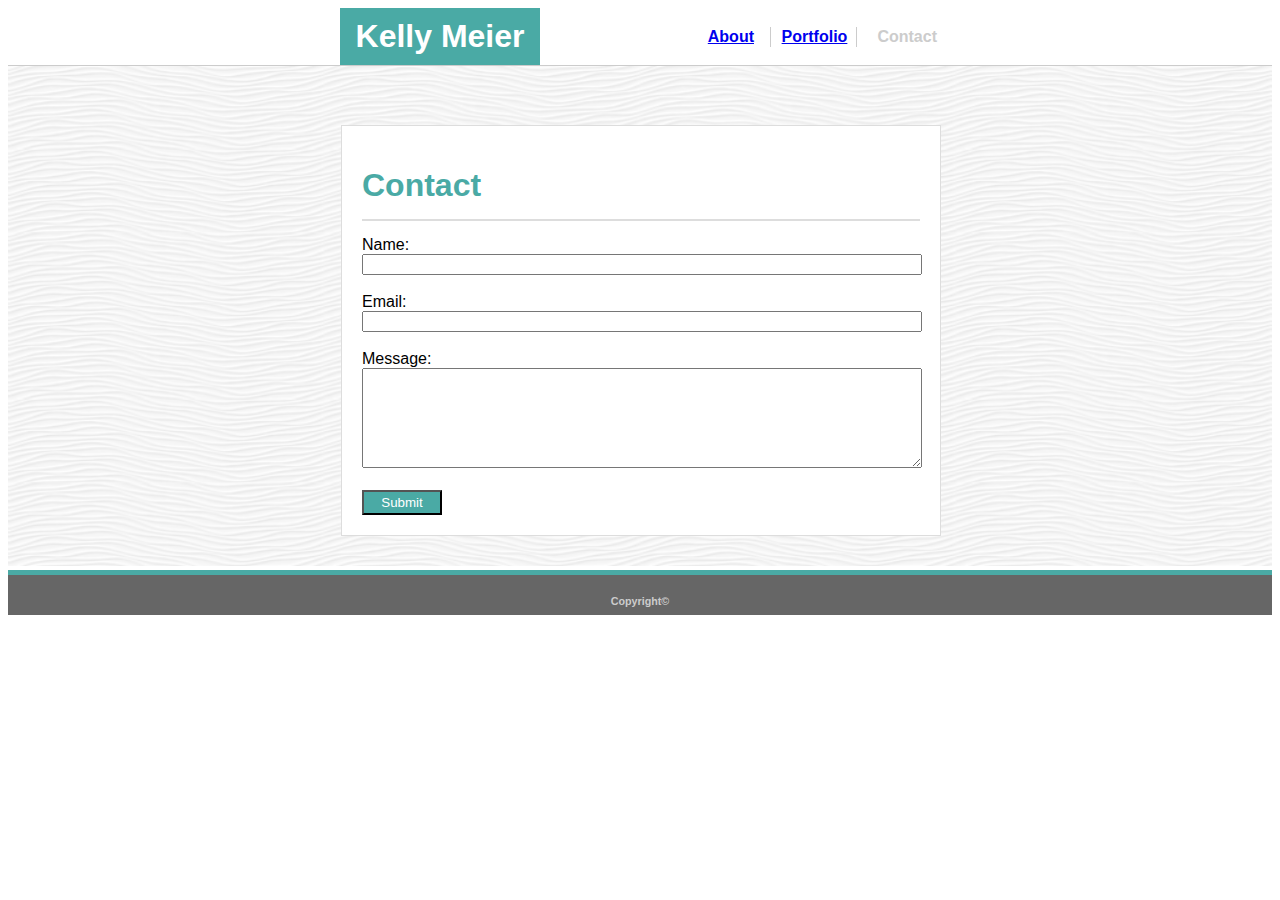
==== contact.html @ c67b884c "added files/folder from Basic-Portfolio" ====
<!DOCTYPE html>
<html>
    <head>
        <meta charset="utf-8">
        <link rel="stylesheet" type="text/css" href="assets/css/style.css">
        <title>Kelly Meier's Webpage</title>
    </head>
<body>
<div class="header2">
    <h1 id="head">Kelly Meier</h1>
    <table class="clearfix">
        <tr>
            <div class="table-data">
                <th id="about" scope=col><a href="index.html">About</a></th>
                <th id="portfolio" scope=col><a href="portfolio.html">Portfolio</a></th>
                <th id="contact" scope=col>Contact</th>
            </div>
        </tr>
    </table>
</div>
<div class="main-content">
    <div id="background-pattern">
        <img src="assets/images/white-waves.png" width=100% height=500px;>
    </div>
    <div class="contact">
        <h1 id="main-contact">Contact</h1>
        <form id=form>
                Name:<br>
                <input class="name-email" type="text" name="Name"><br>
                <br>
                Email:<br>
                <input class="name-email" type="text" name="Email"><br>
                <br>
                Message:<br>
                <textarea id="message" type="text" name="Message" rows="4" cols="50"></textarea><br>
                <br>
                <input id="submit" type="submit">
              </form>
    </div>
    <h6 id="footer">Copyright©</h6>
    
</div>
</body>


</html>
---- assets/css/style.css ----
*   {
    box-sizing: border-box;
}
body    {
    font-family: Arial, Helvetica, sans-serif;
}
.header {
    width: 960px;
    margin: auto;
    overflow: auto;
}

#head  {
    color:  #ffffff;
    background-color: #4aaaa5;    
    width: 200px;
    text-align: center;
    padding-top: 10px;
    padding-bottom: 10px;
    margin-bottom: 0;
    margin-top: 0;

}
table   {
    float: right;
    width: 250px;
    margin-top: -40px;

}
th  {
    width: 70px;
    text-align: right;
    color: #cccccc;

}
#about  {
    border-right: solid .5px gray;
    text-align: center;
    border-color: #cccccc;
}
#portfolio  {
    border-right: solid .5px gray;
    text-align: center;
    width: 75px;
    border-color: #cccccc;
}
#contact1    {
    text-align: center;
}
.main-content   {
    position: relative;
}
#background-pattern {
    border-bottom-width: 5px;
    border-bottom-color: #4aaaa5;
    border-bottom-style: solid;
    border-top-width: 1px;
    border-top-color: #cccccc;
    border-top-style: solid;
}
#about-me   {
    width: 960px;
    margin: auto;
    background-color: white;
    margin-top: -450px;
    position: absolute;
    right: 0px;
    left: 2px;
    padding: 20px;
    border: #dddddd 1px solid;
}

#main   {
    color: #4aaaa5;
    background-color: white;
    padding-top: 0px;
    margin-bottom: 15px;
    margin-top: 5px;
}
p   {
    background-color: white;
    border-top-width: 2px;
    border-top-color: #dddddd;
    border-top-style: solid;
    padding-top: 20px;
    line-height: 1.75;
    font-size: 115%; 
}
#kelly-image {
    float: left;
    margin-right: 25px;
}
#footer  {
    text-align: center;
    background-color: #666666;
    height: 40px;
    width: 100%;
    margin-top: 0;
    padding-top: 20px;
    color: #cccccc;
}
.contact   {
    width: 600px;
    margin: auto;
    background-color: white;
    margin-top: -450px;
    position: absolute;
    right: 0px;
    left: 2px;
    padding: 20px;
    border: #dddddd 1px solid;
}
#form   {
    text-align: left;
    background-color: white;
    border-top-width: 2px;
    border-top-color: #dddddd;
    border-top-style: solid;
    padding-top: 15px;
}
#main-contact   {
    color: #4aaaa5;
    background-color: white;
    text-align: left;
    margin-bottom: 15px;
}
#submit {
    color:  #ffffff;
    background-color: #4aaaa5;
    width: 80px;
    height: 25px;
}
#message    {
    height: 100px;
    width: 560px;
}
.name-email {
    width: 560px;
}
.header2    {
    width: 600px;
    margin: auto;
    overflow: auto;
}
#main-portfolio   {
    color: #4aaaa5;
    background-color: white;
    text-align: left;
    margin-bottom: 15px;
    margin-left: -5px;
    border-bottom: solid 1px  #cccccc;
    padding-bottom: 13px;
}
h6  {
    color: white;
    background-color: #4aaaa5;
    text-align: center;
    width: 25%;
    height: 30px;
    padding-top: 9px;
    margin: 0;   

}
#table1 {
    width: 575px;
    margin-top: 10px;
    height: 275px;
    padding: 10px;
}
td  {
    width: 30%;
}
.label  {
    width:60%;
    position: relative;
    top: -25px;
}
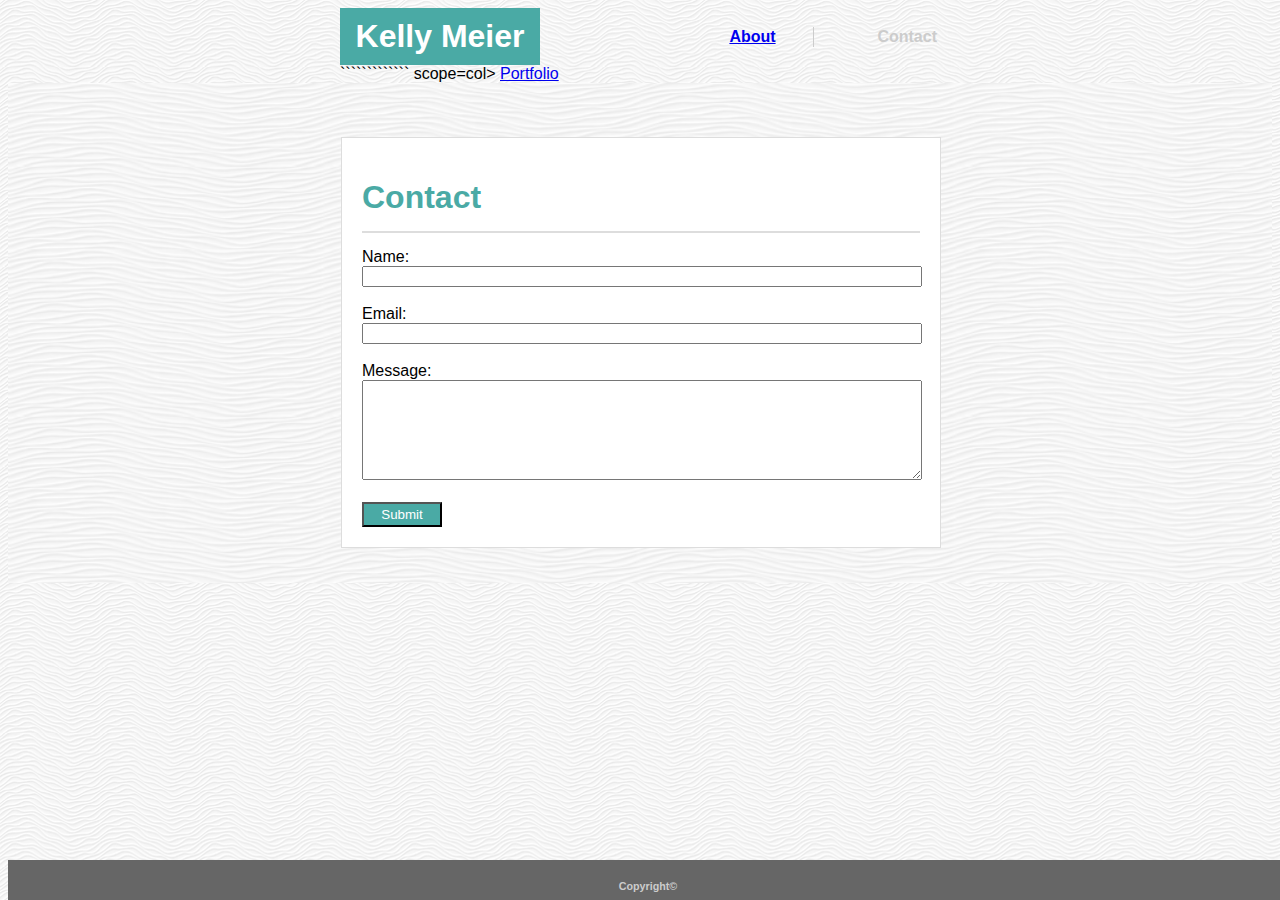
==== commit cfbcccb8: "added link to trivia game" ====
--- a/contact.html
+++ b/contact.html
@@ -1,45 +1,84 @@
 <!DOCTYPE html>
 <html>
-    <head>
-        <meta charset="utf-8">
-        <link rel="stylesheet" type="text/css" href="assets/css/style.css">
-        <title>Kelly Meier's Webpage</title>
-    </head>
+
+<head>
+    <meta charset="utf-8">
+    <meta name="viewport"
+        content="width-device-width, initial scale=1">
+    <link rel="stylesheet"
+        type="text/css"
+        href="assets/css/style.css">
+    <title>Kelly Meier's
+        Webpage</title>
+</head>
+
 <body>
-<div class="header2">
-    <h1 id="head">Kelly Meier</h1>
-    <table class="clearfix">
-        <tr>
-            <div class="table-data">
-                <th id="about" scope=col><a href="index.html">About</a></th>
-                <th id="portfolio" scope=col><a href="portfolio.html">Portfolio</a></th>
-                <th id="contact" scope=col>Contact</th>
-            </div>
-        </tr>
-    </table>
-</div>
-<div class="main-content">
-    <div id="background-pattern">
-        <img src="assets/images/white-waves.png" width=100% height=500px;>
+    <div class="header2">
+        <h1 id="head">Kelly
+            Meier</h1>
+        <table
+            class="clearfix">
+            <tr>
+                <div
+                    class="table-data">
+                    <th id="about"
+                        scope=col>
+                        <a
+                            href="index.html">About</a>
+                    </th>
+`````````````                        scope=col>
+                        <a
+                            href="portfolio.html">Portfolio</a>
+                    </th>
+                    <th id="contact"
+                        scope=col>
+                        Contact
+                    </th>
+                </div>
+            </tr>
+        </table>
     </div>
-    <div class="contact">
-        <h1 id="main-contact">Contact</h1>
-        <form id=form>
+    <div class="main-content">
+        <div
+            id="background-pattern">
+            <img src="assets/images/white-waves.png"
+                width=100%
+                height=500px;>
+        </div>
+        <div class="contact">
+            <h1
+                id="main-contact">
+                Contact</h1>
+            <form id=form>
                 Name:<br>
-                <input class="name-email" type="text" name="Name"><br>
+                <input
+                    class="name-email"
+                    type="text"
+                    name="Name"><br>
                 <br>
                 Email:<br>
-                <input class="name-email" type="text" name="Email"><br>
+                <input
+                    class="name-email"
+                    type="text"
+                    name="Email"><br>
                 <br>
                 Message:<br>
-                <textarea id="message" type="text" name="Message" rows="4" cols="50"></textarea><br>
+                <textarea
+                    id="message"
+                    type="text"
+                    name="Message"
+                    rows="4"
+                    cols="50"></textarea><br>
                 <br>
-                <input id="submit" type="submit">
-              </form>
+                <input
+                    id="submit"
+                    type="submit">
+            </form>
+        </div>
+        <h6 id="footer">
+            Copyright©</h6>
+
     </div>
-    <h6 id="footer">Copyright©</h6>
-    
-</div>
 </body>
 
 
--- a/assets/css/style.css
+++ b/assets/css/style.css
@@ -4,6 +4,7 @@
 }
 body    {
     font-family: Arial, Helvetica, sans-serif;
+    background-image: url("../images/white-waves.png")
 }
 .header {
     width: 960px;
@@ -51,14 +52,14 @@
 .main-content   {
     position: relative;
 }
-#background-pattern {
+/* #background-pattern {
     border-bottom-width: 5px;
     border-bottom-color: #4aaaa5;
     border-bottom-style: solid;
     border-top-width: 1px;
     border-top-color: #cccccc;
     border-top-style: solid;
-}
+} */
 #about-me   {
     width: 960px;
     margin: auto;
@@ -99,6 +100,8 @@
     margin-top: 0;
     padding-top: 20px;
     color: #cccccc;
+    position: fixed;
+    bottom: 0px;
 }
 .contact   {
     width: 600px;
@@ -142,7 +145,7 @@
     width: 600px;
     margin: auto;
     overflow: auto;
-}
+} 
 #main-portfolio   {
     color: #4aaaa5;
     background-color: white;
@@ -177,5 +180,35 @@
     top: -25px;
 }
 
-
-
+.picture-text {
+    color: white;
+
+}
+
+@media screen and (max-width: 980 px)   {
+    .header{
+        background-color: yellowgreen;
+    }
+    .contact{
+        margin-top: -350px;
+    }
+    #table1 {
+        padding: 0px;
+    }
+}
+
+@media screen and (max-width: 768 px)   {
+    #table1 {
+        width: 400px;
+    }
+}
+
+@media screen and (max-width: 640 px)   {
+    .header {
+        position: static;
+    }
+    #footer {
+        position: sticky;
+    }
+    
+}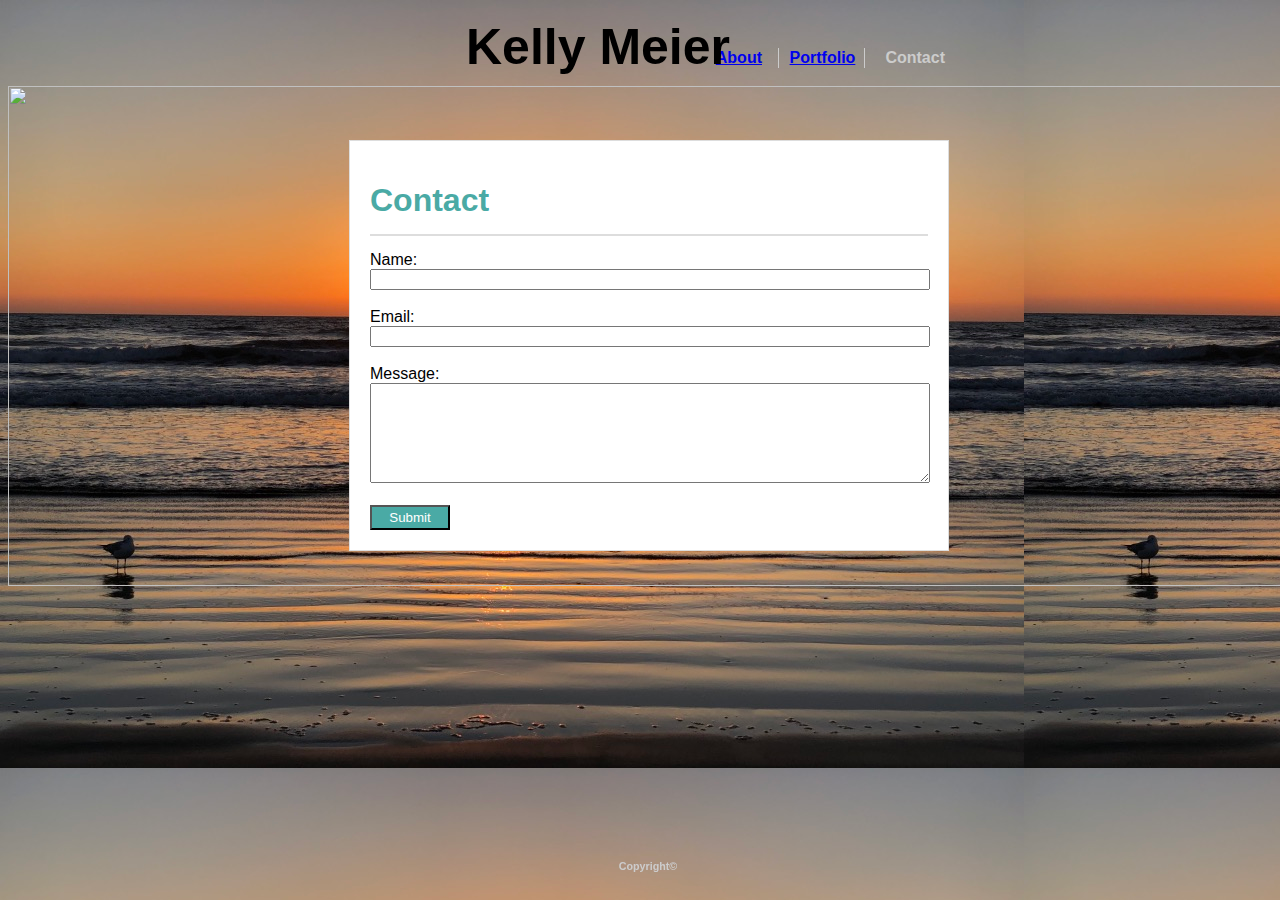
==== commit 11c60df1: "newest changes to personal webpage" ====
--- a/contact.html
+++ b/contact.html
@@ -19,21 +19,10 @@
         <table
             class="clearfix">
             <tr>
-                <div
-                    class="table-data">
-                    <th id="about"
-                        scope=col>
-                        <a
-                            href="index.html">About</a>
-                    </th>
-`````````````                        scope=col>
-                        <a
-                            href="portfolio.html">Portfolio</a>
-                    </th>
-                    <th id="contact"
-                        scope=col>
-                        Contact
-                    </th>
+                <div class="table-data">
+                    <th id="about" scope=col><a href="index.html">About</a></th>
+                    <th id="portfolio" scope=col><a href="portfolio.html">Portfolio</a></th>
+                    <th id="contact" scope=col>Contact</a></td>
                 </div>
             </tr>
         </table>
@@ -41,7 +30,7 @@
     <div class="main-content">
         <div
             id="background-pattern">
-            <img src="assets/images/white-waves.png"
+            <img src=""
                 width=100%
                 height=500px;>
         </div>
--- a/assets/css/style.css
+++ b/assets/css/style.css
@@ -4,23 +4,29 @@
 }
 body    {
     font-family: Arial, Helvetica, sans-serif;
-    background-image: url("../images/white-waves.png")
+    background-image: url("../images/photo1.jpg");
+    width: 100%;
 }
 .header {
-    width: 960px;
+    width: 1080px;
+    height: 200px;
     margin: auto;
     overflow: auto;
+    padding-left: -400px;
+    margin-left: 110px;
+    
 }
 
 #head  {
-    color:  #ffffff;
-    background-color: #4aaaa5;    
-    width: 200px;
+    color:  Black;
+    font-size: 50px;   
+    width: 500px;
     text-align: center;
     padding-top: 10px;
     padding-bottom: 10px;
     margin-bottom: 0;
     margin-top: 0;
+   
 
 }
 table   {
@@ -48,9 +54,12 @@
 }
 #contact1    {
     text-align: center;
+    padding-right: -30px;
 }
 .main-content   {
     position: relative;
+    padding-top: 80px;
+    margin-top: -80px;
 }
 /* #background-pattern {
     border-bottom-width: 5px;
@@ -61,7 +70,60 @@
     border-top-style: solid;
 } */
 #about-me   {
+    margin-top: 70px;
     width: 960px;
+    margin: auto;
+    background-color: #d67e48;
+    margin-top: -450px;
+    position: absolute;
+    right: 0px;
+    left: 2px;
+    padding: 20px;
+    border: 2px solid black;
+    border-radius: 30px;
+}
+
+#main   {
+    color: black;
+    background-color: #d67e48;
+    padding-top: 0px;
+    margin-bottom: 15px;
+    margin-top: 5px;
+}
+p   {
+    background-color: #d67e48;
+    border-top-width: 2px;
+    border-top-color: #dddddd;
+    border-top-style: solid;
+    padding-top: 20px;
+    line-height: 1.75;
+    font-size: 115%; 
+}
+#kelly-image {
+    float: left;
+    margin-right: 25px;
+}
+#footer  {
+    text-align: center;
+
+    height: 40px;
+    width: 100%;
+    margin-top: 0;
+    padding-top: 0px;
+    color: #cccccc;
+    position: fixed;
+    bottom: 0px;
+}
+
+#foot   {
+    color: #cccccc;
+    font-size: 20px;
+    padding-top: 0px;
+    margin-bottom: 10px;
+
+}
+.contact   {
+    width: 600px;
     margin: auto;
     background-color: white;
     margin-top: -450px;
@@ -71,49 +133,6 @@
     padding: 20px;
     border: #dddddd 1px solid;
 }
-
-#main   {
-    color: #4aaaa5;
-    background-color: white;
-    padding-top: 0px;
-    margin-bottom: 15px;
-    margin-top: 5px;
-}
-p   {
-    background-color: white;
-    border-top-width: 2px;
-    border-top-color: #dddddd;
-    border-top-style: solid;
-    padding-top: 20px;
-    line-height: 1.75;
-    font-size: 115%; 
-}
-#kelly-image {
-    float: left;
-    margin-right: 25px;
-}
-#footer  {
-    text-align: center;
-    background-color: #666666;
-    height: 40px;
-    width: 100%;
-    margin-top: 0;
-    padding-top: 20px;
-    color: #cccccc;
-    position: fixed;
-    bottom: 0px;
-}
-.contact   {
-    width: 600px;
-    margin: auto;
-    background-color: white;
-    margin-top: -450px;
-    position: absolute;
-    right: 0px;
-    left: 2px;
-    padding: 20px;
-    border: #dddddd 1px solid;
-}
 #form   {
     text-align: left;
     background-color: white;
@@ -157,7 +176,7 @@
 }
 h6  {
     color: white;
-    background-color: #4aaaa5;
+
     text-align: center;
     width: 25%;
     height: 30px;
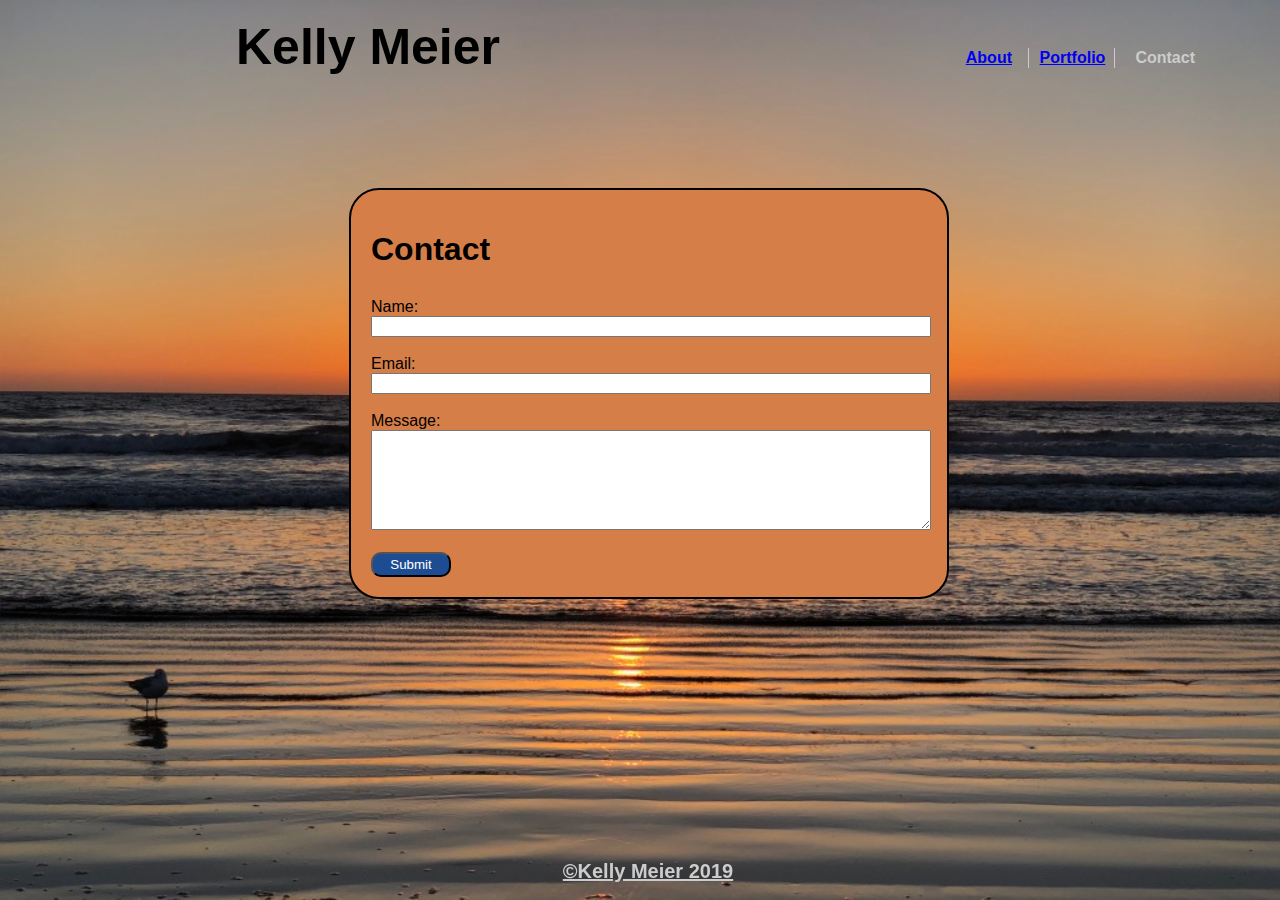
==== commit 9146cf73: "fixed styling" ====
--- a/contact.html
+++ b/contact.html
@@ -13,27 +13,20 @@
 </head>
 
 <body>
-    <div class="header2">
-        <h1 id="head">Kelly
-            Meier</h1>
-        <table
-            class="clearfix">
+    <div class="header">
+        <h1 id="head">Kelly Meier</h1>
+        <table class="clearfix">
             <tr>
                 <div class="table-data">
                     <th id="about" scope=col><a href="index.html">About</a></th>
                     <th id="portfolio" scope=col><a href="portfolio.html">Portfolio</a></th>
-                    <th id="contact" scope=col>Contact</a></td>
+                    <th id="contact" scope=col>Contact</td>
                 </div>
             </tr>
         </table>
     </div>
     <div class="main-content">
-        <div
-            id="background-pattern">
-            <img src=""
-                width=100%
-                height=500px;>
-        </div>
+        
         <div class="contact">
             <h1
                 id="main-contact">
@@ -65,7 +58,7 @@
             </form>
         </div>
         <h6 id="footer">
-            Copyright©</h6>
+            <a href="https://docs.google.com/presentation/d/1SJwf9C0aHy0rnMifor7YnWQ708770lsNcOGv-PK2H4Y/edit?usp=sharing" target="blank" id="foot">©Kelly Meier 2019</a></h6>
 
     </div>
 </body>
--- a/assets/css/style.css
+++ b/assets/css/style.css
@@ -5,6 +5,11 @@
 body    {
     font-family: Arial, Helvetica, sans-serif;
     background-image: url("../images/photo1.jpg");
+    background-size: auto;
+    -webkit-background-size: cover;
+    -moz-background-size: cover;
+    -o-background-size: cover;
+    background-size: cover;
     width: 100%;
 }
 .header {
@@ -74,7 +79,7 @@
     width: 960px;
     margin: auto;
     background-color: #d67e48;
-    margin-top: -450px;
+    /*margin-top: -450px;*/
     position: absolute;
     right: 0px;
     left: 2px;
@@ -92,9 +97,6 @@
 }
 p   {
     background-color: #d67e48;
-    border-top-width: 2px;
-    border-top-color: #dddddd;
-    border-top-style: solid;
     padding-top: 20px;
     line-height: 1.75;
     font-size: 115%; 
@@ -105,7 +107,6 @@
 }
 #footer  {
     text-align: center;
-
     height: 40px;
     width: 100%;
     margin-top: 0;
@@ -123,36 +124,38 @@
 
 }
 .contact   {
+    color: black;
     width: 600px;
     margin: auto;
-    background-color: white;
-    margin-top: -450px;
+    background-color: #d67e48;
+    margin-top: -20px;
     position: absolute;
     right: 0px;
     left: 2px;
     padding: 20px;
-    border: #dddddd 1px solid;
+    border: 2px solid black;
+    border-radius: 30px;
 }
 #form   {
     text-align: left;
-    background-color: white;
-    border-top-width: 2px;
-    border-top-color: #dddddd;
-    border-top-style: solid;
+    background-color: #d67e48;
     padding-top: 15px;
+    
 }
 #main-contact   {
-    color: #4aaaa5;
-    background-color: white;
+    color: black;
+    background-color: #d67e48;
     text-align: left;
     margin-bottom: 15px;
 }
 #submit {
+    border-radius: 10px;
     color:  #ffffff;
-    background-color: #4aaaa5;
+    background-color: rgb(29, 76, 146);
     width: 80px;
-    height: 25px;
-}
+    height: 25px  
+}
+
 #message    {
     height: 100px;
     width: 560px;
@@ -166,17 +169,14 @@
     overflow: auto;
 } 
 #main-portfolio   {
-    color: #4aaaa5;
-    background-color: white;
+    background-color: #d67e48;
     text-align: left;
     margin-bottom: 15px;
     margin-left: -5px;
-    border-bottom: solid 1px  #cccccc;
     padding-bottom: 13px;
 }
 h6  {
     color: white;
-
     text-align: center;
     width: 25%;
     height: 30px;
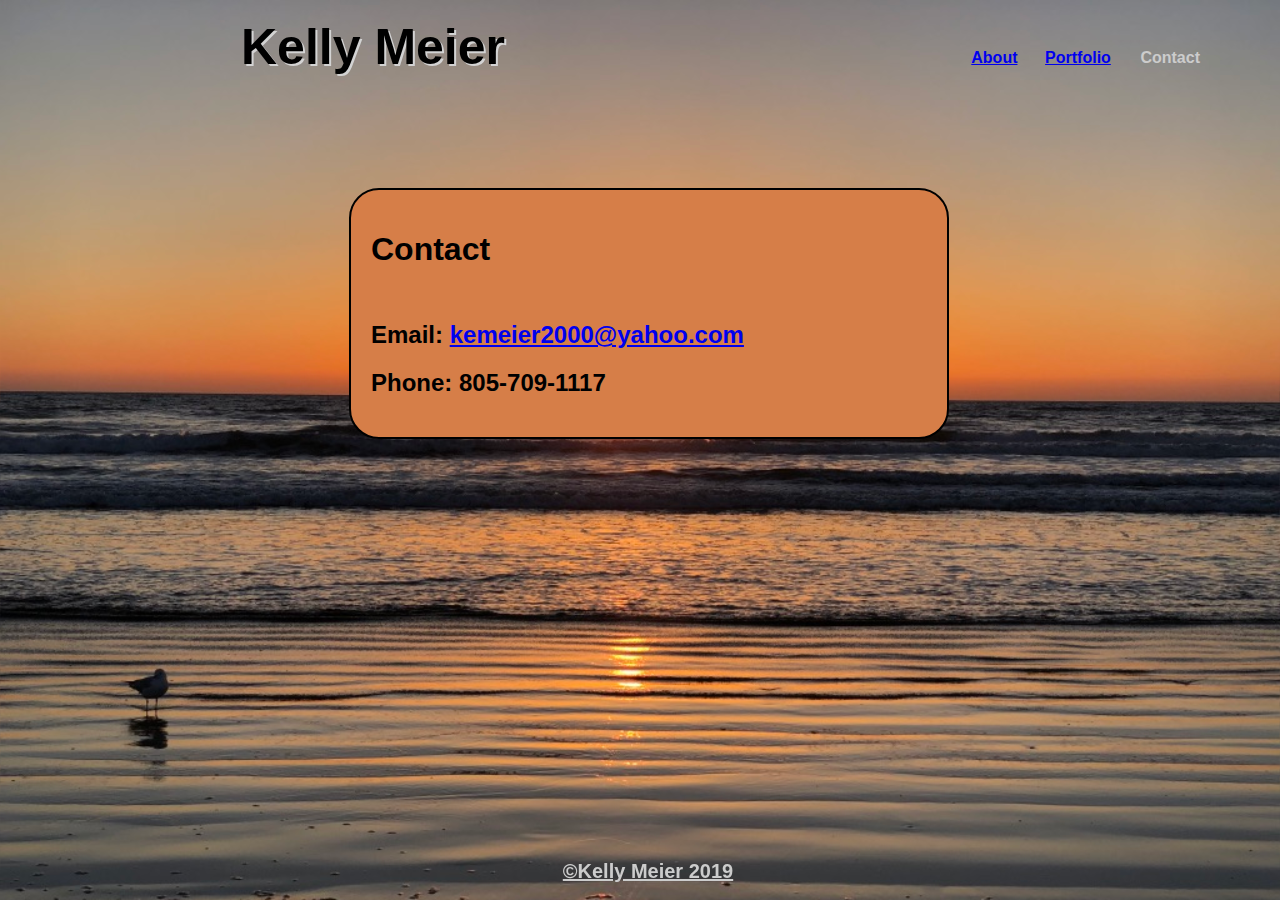
==== commit 93a3a471: "changes to contact page" ====
--- a/contact.html
+++ b/contact.html
@@ -31,31 +31,9 @@
             <h1
                 id="main-contact">
                 Contact</h1>
-            <form id=form>
-                Name:<br>
-                <input
-                    class="name-email"
-                    type="text"
-                    name="Name"><br>
-                <br>
-                Email:<br>
-                <input
-                    class="name-email"
-                    type="text"
-                    name="Email"><br>
-                <br>
-                Message:<br>
-                <textarea
-                    id="message"
-                    type="text"
-                    name="Message"
-                    rows="4"
-                    cols="50"></textarea><br>
-                <br>
-                <input
-                    id="submit"
-                    type="submit">
-            </form>
+            <br>
+            <h2>Email: <a href="mailto: kemeier2000@yahoo.com">kemeier2000@yahoo.com</a></h2>
+            <h2>Phone: 805-709-1117</h2>
         </div>
         <h6 id="footer">
             <a href="https://docs.google.com/presentation/d/1SJwf9C0aHy0rnMifor7YnWQ708770lsNcOGv-PK2H4Y/edit?usp=sharing" target="blank" id="foot">©Kelly Meier 2019</a></h6>
--- a/assets/css/style.css
+++ b/assets/css/style.css
@@ -18,7 +18,7 @@
     margin: auto;
     overflow: auto;
     padding-left: -400px;
-    margin-left: 110px;
+    margin-left: 115px;
     
 }
 
@@ -31,6 +31,7 @@
     padding-bottom: 10px;
     margin-bottom: 0;
     margin-top: 0;
+    text-shadow: 2px 2px lightgray;
    
 
 }
@@ -44,23 +45,35 @@
     width: 70px;
     text-align: right;
     color: #cccccc;
-
+    
 }
 #about  {
-    border-right: solid .5px gray;
-    text-align: center;
-    border-color: #cccccc;
-}
+    text-align: center;
+}
+
+#about:hover{
+    font-size: larger;
+}
+
 #portfolio  {
-    border-right: solid .5px gray;
+
     text-align: center;
     width: 75px;
-    border-color: #cccccc;
-}
+}
+
+#portfolio:hover    {
+    font-size: larger;
+}
+
 #contact1    {
     text-align: center;
     padding-right: -30px;
 }
+
+#contact:hover {
+    font-size: larger;
+}
+
 .main-content   {
     position: relative;
     padding-top: 80px;
@@ -121,7 +134,10 @@
     font-size: 20px;
     padding-top: 0px;
     margin-bottom: 10px;
-
+}
+
+#foot:hover {
+    color: lightskyblue;
 }
 .contact   {
     color: black;
@@ -148,6 +164,16 @@
     text-align: left;
     margin-bottom: 15px;
 }
+
+.name-email {
+    border-radius: 5px;
+}
+
+#message {
+    border-radius: 5px;
+    border-color: rgb(186, 183, 183);
+}
+
 #submit {
     border-radius: 10px;
     color:  #ffffff;
@@ -155,6 +181,10 @@
     width: 80px;
     height: 25px  
 }
+#submit:hover {
+    background-color: #ffcc00;
+    color: black;
+    }
 
 #message    {
     height: 100px;
@@ -200,8 +230,20 @@
 }
 
 .picture-text {
-    color: white;
-
+    color: darkmagenta;
+    background-color: lightgray;
+    border: solid black 1px;
+}
+
+.picture-text:hover {
+    color: blue;
+    font-size: larger;
+}
+
+
+.img    {
+    border: solid black 1px;
+    border-radius: 8px;
 }
 
 @media screen and (max-width: 980 px)   {
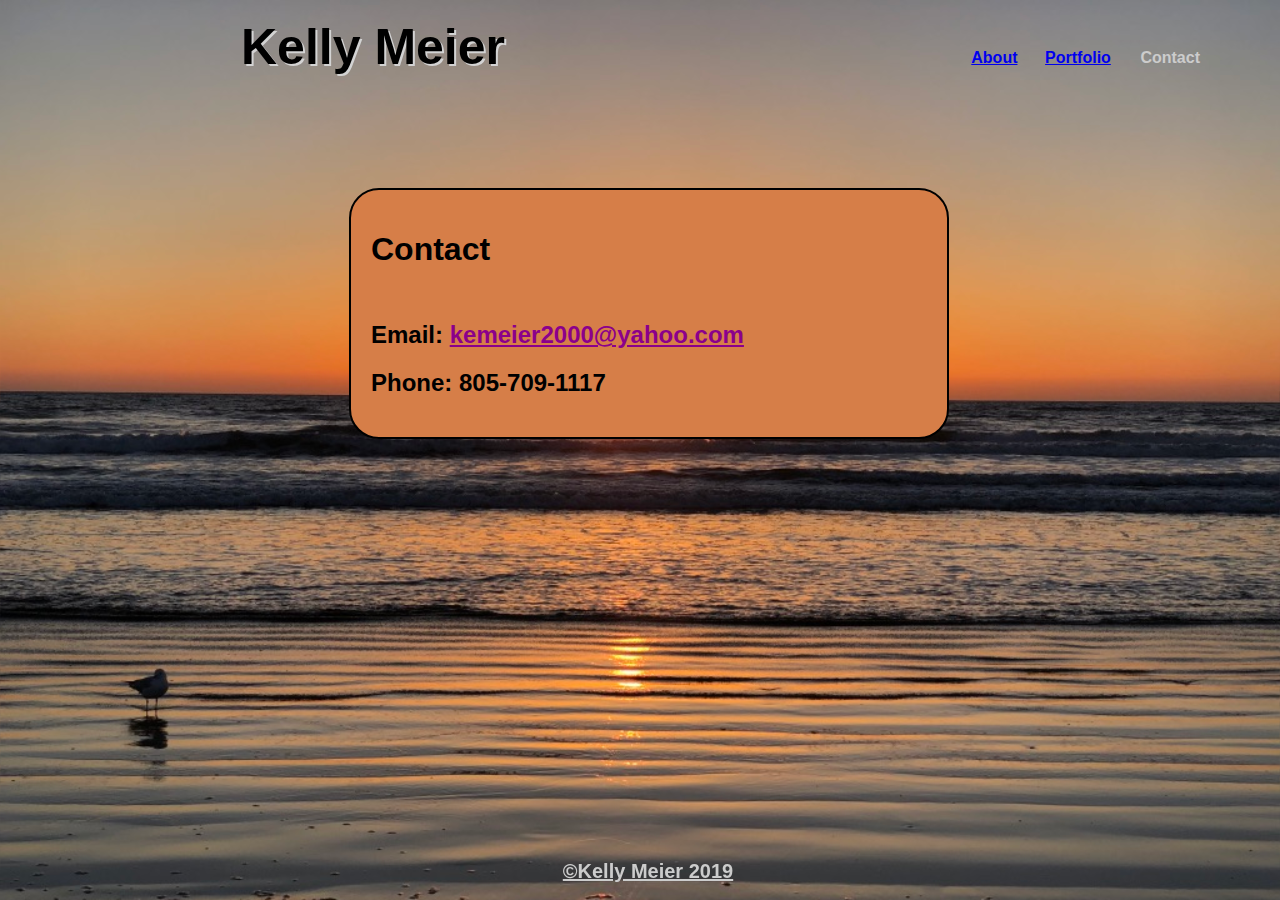
==== commit d55c7abf: "final contact page changes" ====
--- a/contact.html
+++ b/contact.html
@@ -32,7 +32,7 @@
                 id="main-contact">
                 Contact</h1>
             <br>
-            <h2>Email: <a href="mailto: kemeier2000@yahoo.com">kemeier2000@yahoo.com</a></h2>
+            <h2>Email: <a id="email" href="mailto: kemeier2000@yahoo.com" >kemeier2000@yahoo.com</a></h2>
             <h2>Phone: 805-709-1117</h2>
         </div>
         <h6 id="footer">
--- a/assets/css/style.css
+++ b/assets/css/style.css
@@ -158,6 +158,14 @@
     padding-top: 15px;
     
 }
+
+#email  {
+    color: darkmagenta;
+}
+
+#email:hover  {
+    color: blue;
+}
 #main-contact   {
     color: black;
     background-color: #d67e48;
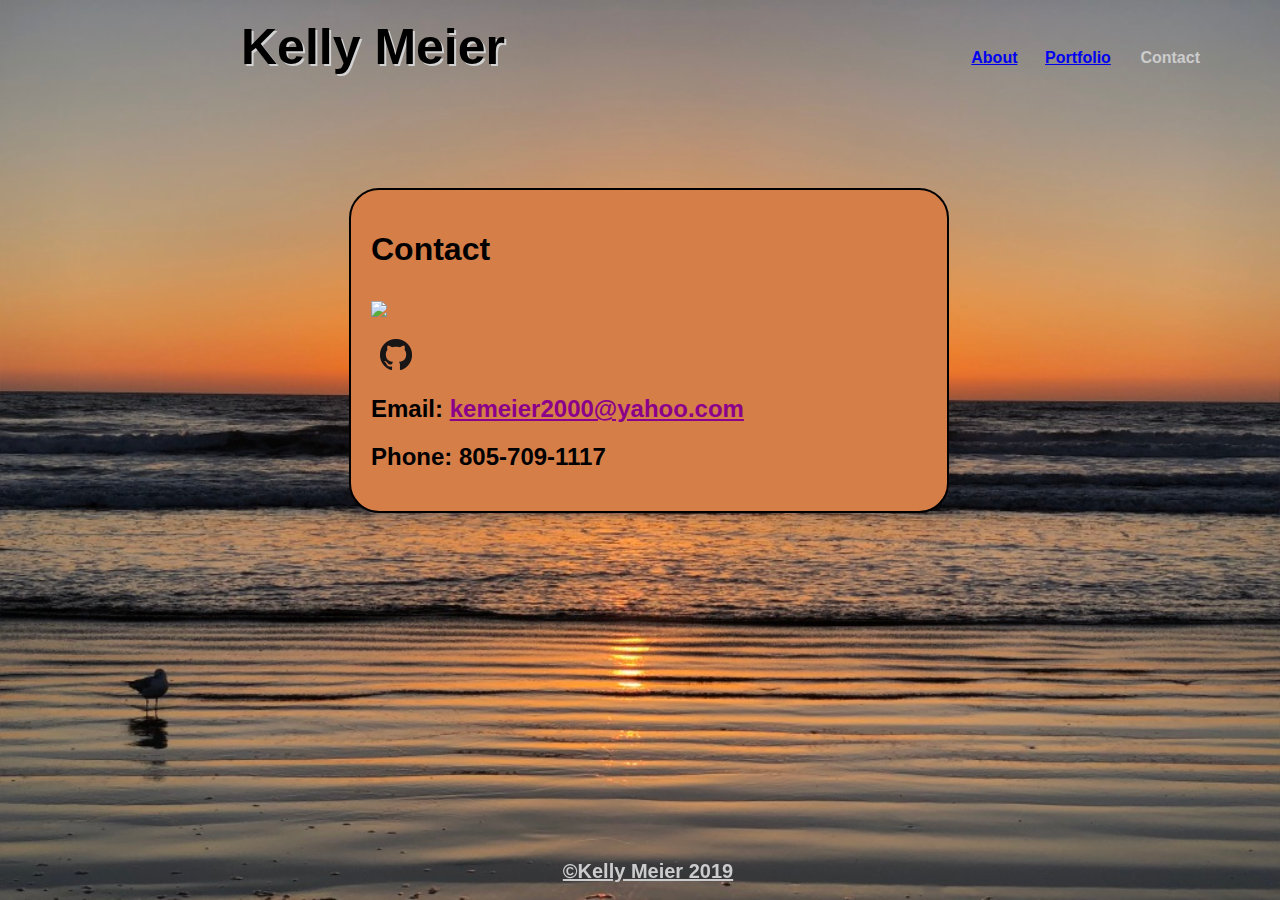
==== commit 5e4e6057: "added links to repositories and new backend project" ====
--- a/contact.html
+++ b/contact.html
@@ -32,8 +32,14 @@
                 id="main-contact">
                 Contact</h1>
             <br>
+            
+            <a href="https://www.linkedin.com/in/kelly-meier-24906528/" target="blank" id="linkedin"><img src="https://img.icons8.com/color/48/000000/linkedin.png"></a>
+            <br>
+            <br>
+            <a href="https://github.com/settings/profile" target="blank" id="github"><img src="assets/images/GitHub-Mark-32px.png"></a>
             <h2>Email: <a id="email" href="mailto: kemeier2000@yahoo.com" >kemeier2000@yahoo.com</a></h2>
             <h2>Phone: 805-709-1117</h2>
+            
         </div>
         <h6 id="footer">
             <a href="https://docs.google.com/presentation/d/1SJwf9C0aHy0rnMifor7YnWQ708770lsNcOGv-PK2H4Y/edit?usp=sharing" target="blank" id="foot">©Kelly Meier 2019</a></h6>
--- a/assets/css/style.css
+++ b/assets/css/style.css
@@ -237,16 +237,32 @@
     top: -25px;
 }
 
+#github   {
+    margin-left: 0px;
+    padding-left: 9px;
+    border-left: 0px;
+    padding-bottom: -200px;
+}
+
 .picture-text {
     color: darkmagenta;
     background-color: lightgray;
     border: solid black 1px;
 }
 
+.picture-text2 {
+    color: blue;
+    background-color: lightgray;
+    border: solid black 1px;
+    
+    font-size: 12px;
+}
+
 .picture-text:hover {
     color: blue;
     font-size: larger;
 }
+
 
 
 .img    {
